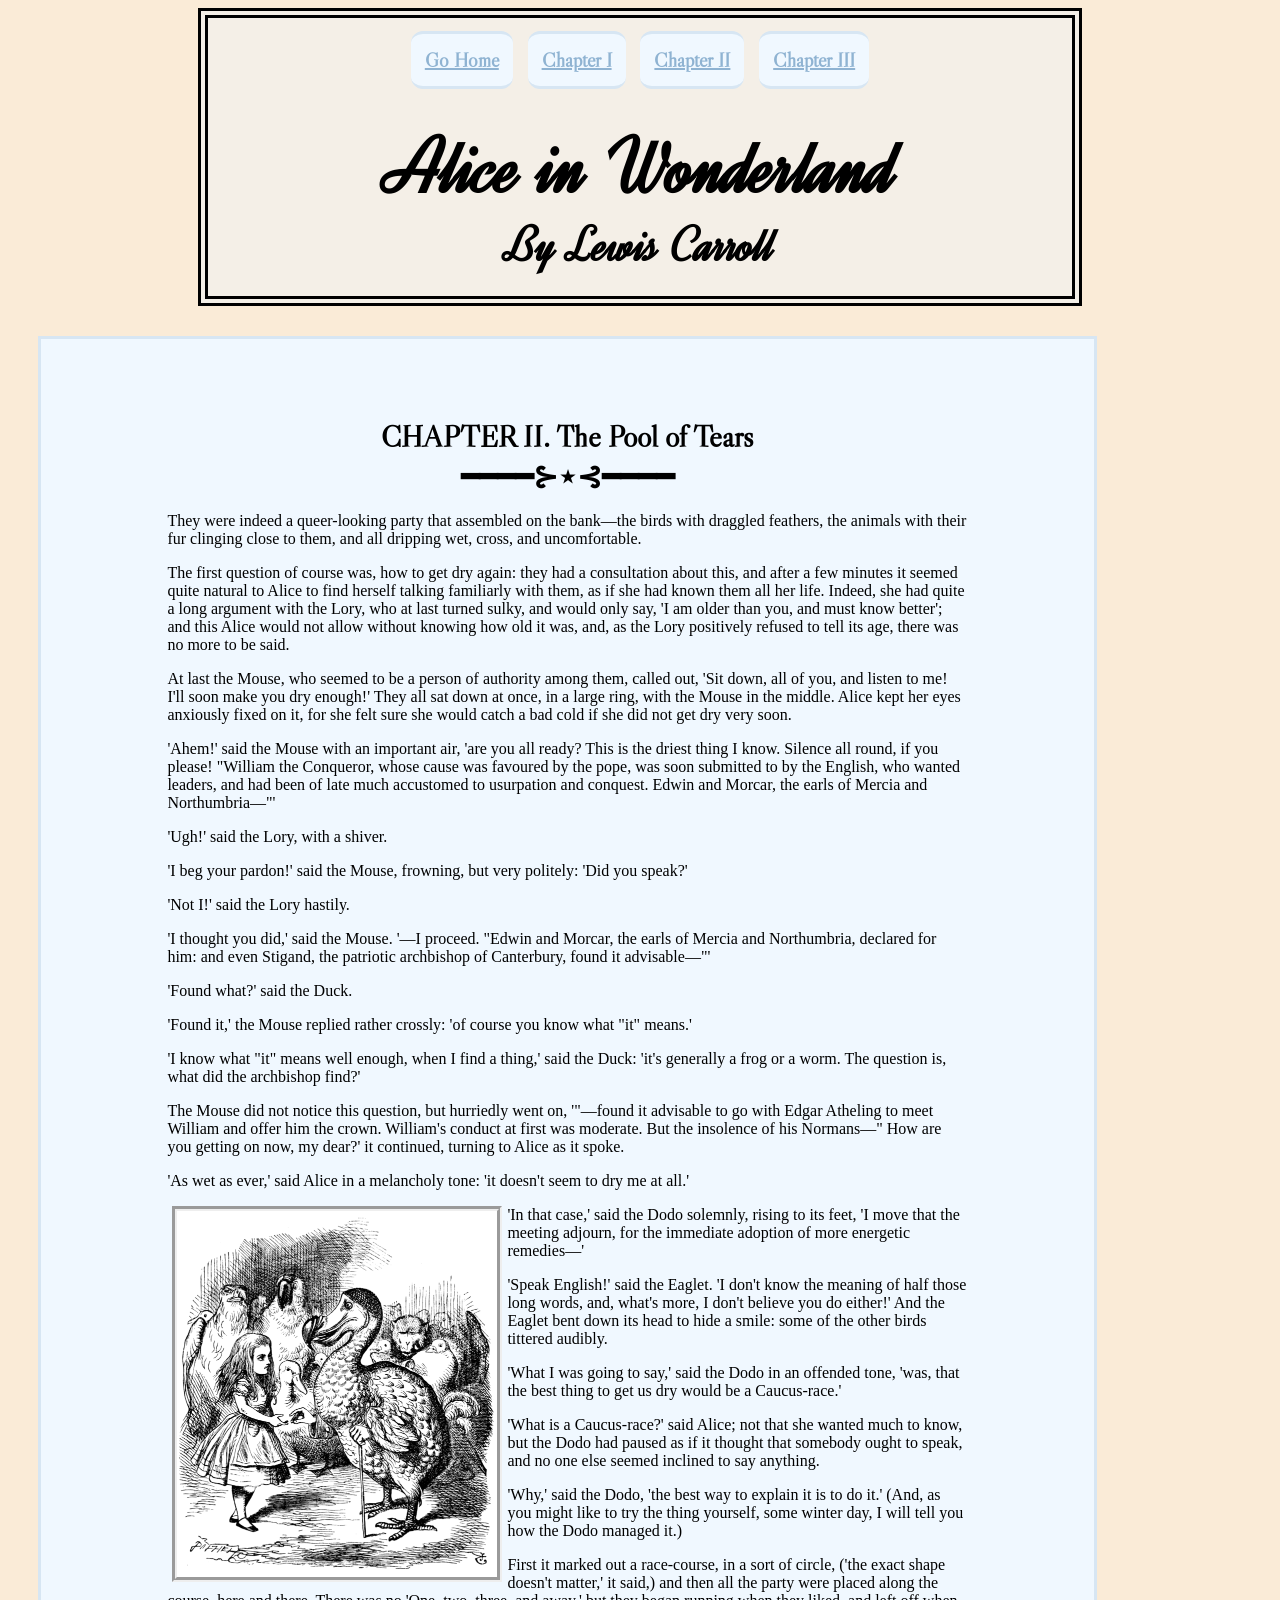
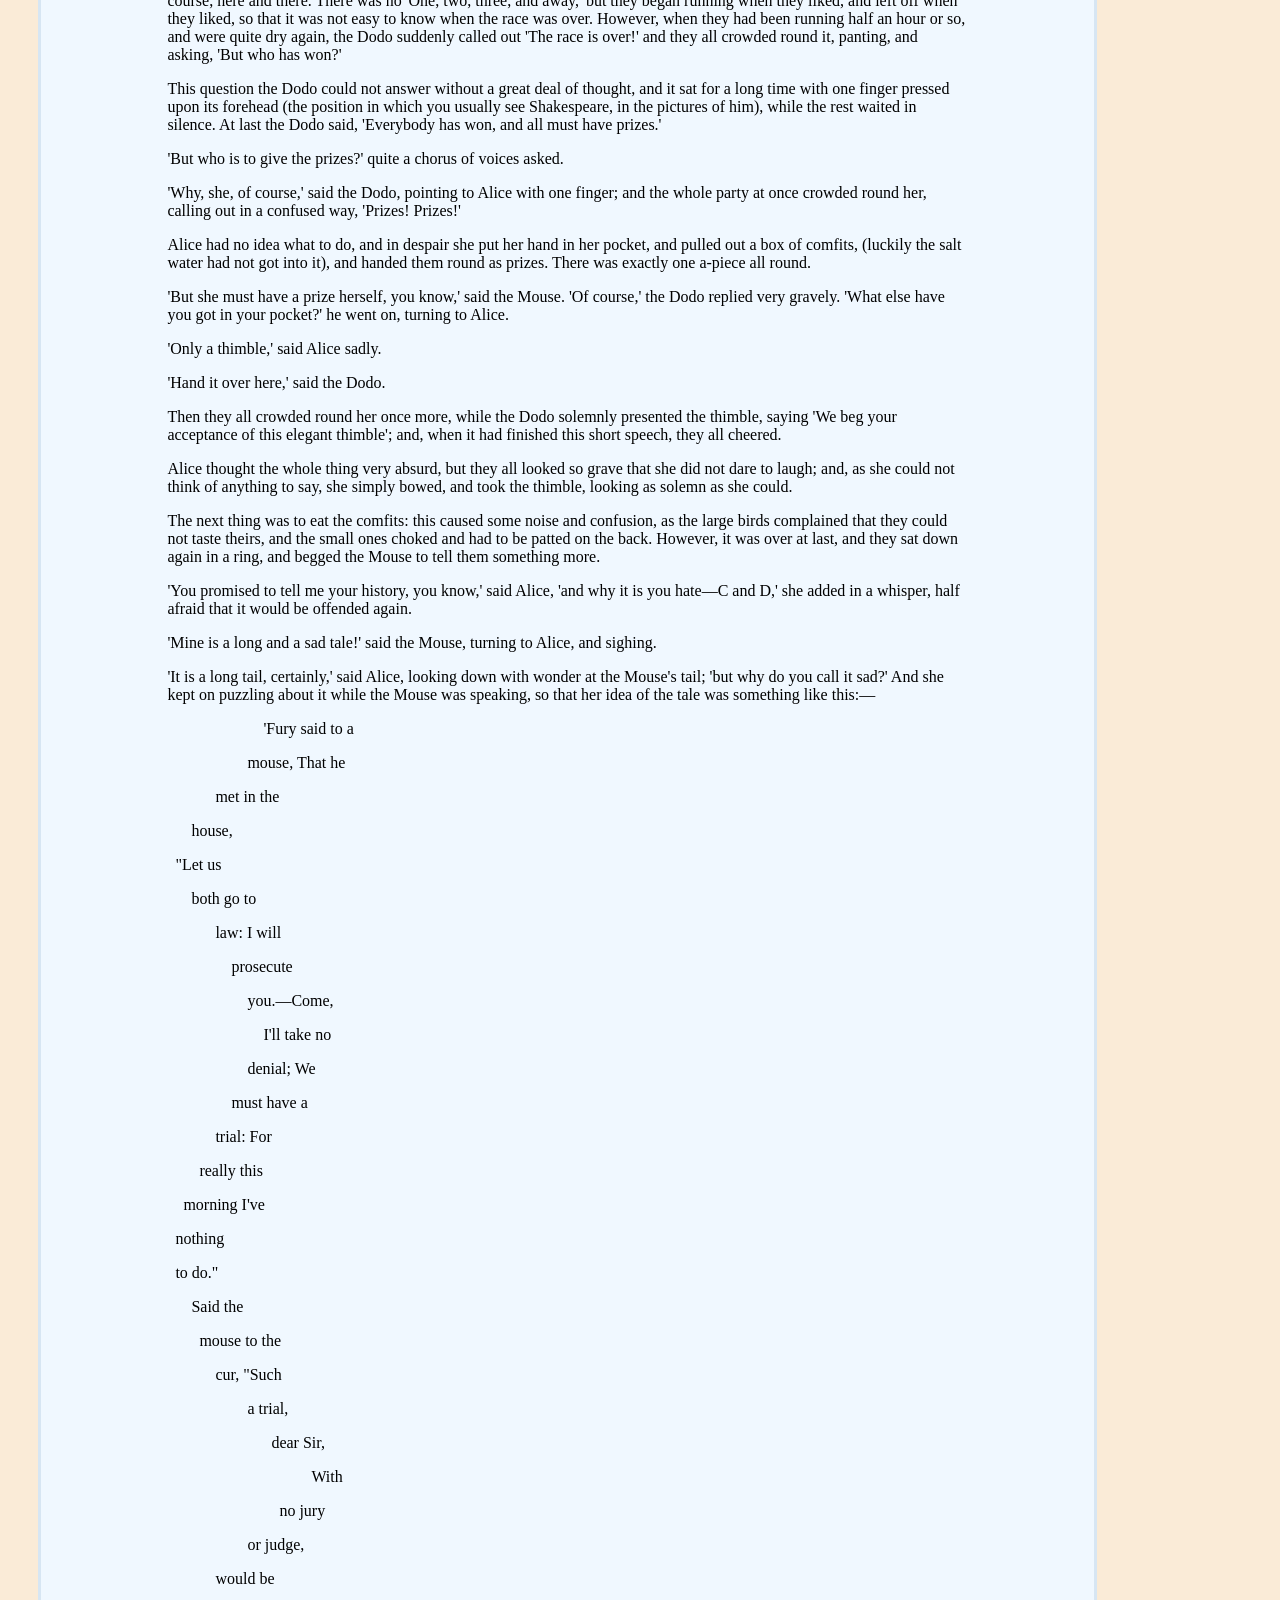
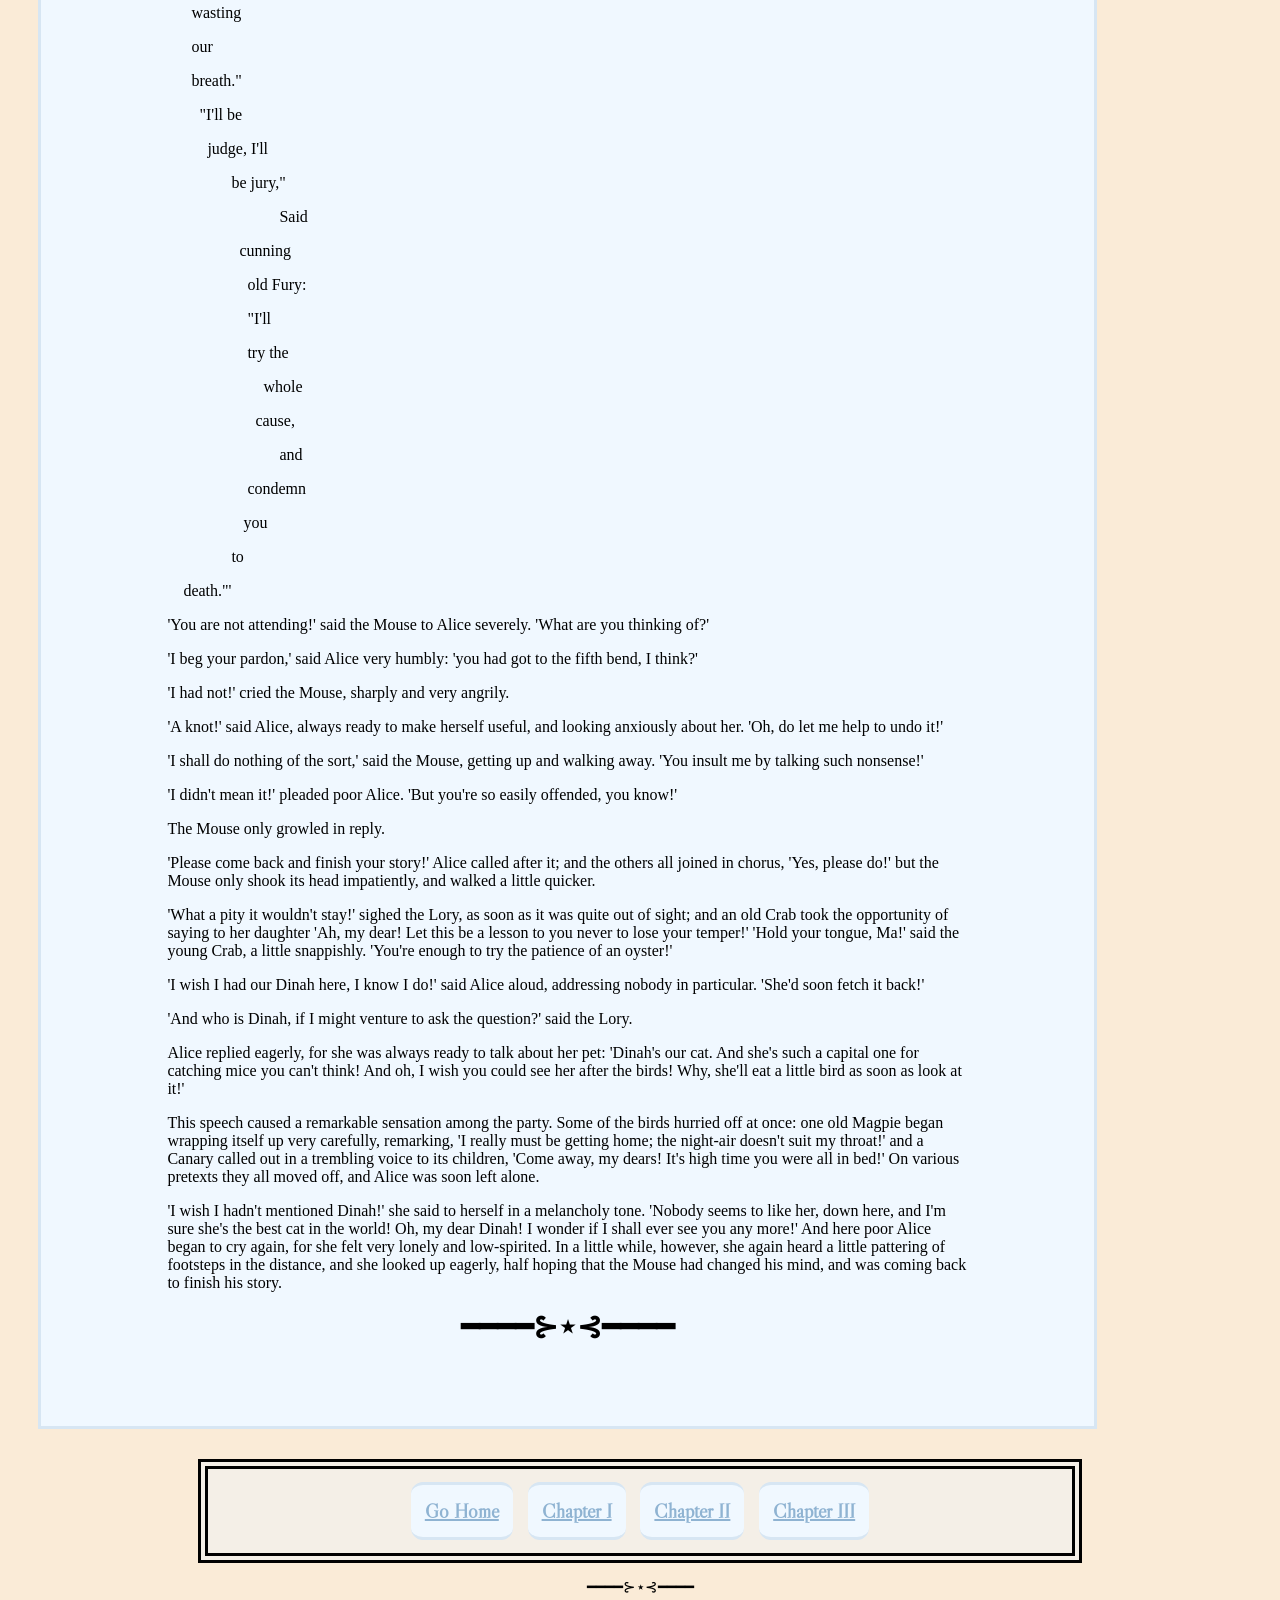
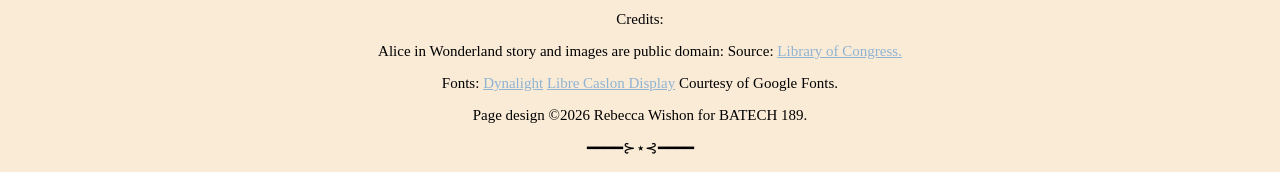
==== chapter3.html @ e9aa7f0c "alice book" ====
<!doctype html>
<html lang="en">
    <head>
        <meta charset="UTF-8" />
        <title>Alice in Wonderland by Lewis Carroll</title>
        <link rel="stylesheet" href="styles.css" />
<link href="https://fonts.googleapis.com/css2?family=Dynalight&display=swap" rel="stylesheet">
<link href="https://fonts.googleapis.com/css2?family=Libre+Caslon+Display&display=swap" rel="stylesheet">
    </head>
    <body>
        <header>
            <div class="container">
                <nav class="nav">
                    <ul>
                        <li class="index.html">
                            <div><a href="index.html">Go Home</a></div>
                        </li>
                        <li>
                            <div><a href="chapter1.html">Chapter I</a></div>
                        </li>
                        <li>
                            <div><a href="chapter2.html">Chapter II</a></div>
                        </li>
                        <li>
                            <div><a href="chapter3.html">Chapter III</a></div>
                        </li>
                    </ul>
                            <h1>Alice in Wonderland</h1>
            <h2>By Lewis Carroll</h2>
                </nav>
            </div>

        </header>

        <section>
                        <h3>CHAPTER II. The Pool of Tears</h3>
            <h3>━━━━⊱⋆⊰━━━━</h3>
<p>They were indeed a queer-looking party that assembled on the bank—the birds with draggled feathers, the animals with their fur clinging close to them, and all dripping wet, cross, and uncomfortable.</p>
<p>The first question of course was, how to get dry again: they had a consultation about this, and after a few minutes it seemed quite natural to Alice to find herself talking familiarly with them, as if she had known them all her life. Indeed, she had quite a long argument with the Lory, who at last turned sulky, and would only say, 'I am older than you, and must know better'; and this Alice would not allow without knowing how old it was, and, as the Lory positively refused to tell its age, there was no more to be said.</p>
<p>At last the Mouse, who seemed to be a person of authority among them, called out, 'Sit down, all of you, and listen to me! I'll soon make you dry enough!' They all sat down at once, in a large ring, with the Mouse in the middle. Alice kept her eyes anxiously fixed on it, for she felt sure she would catch a bad cold if she did not get dry very soon.
<p>'Ahem!' said the Mouse with an important air, 'are you all ready? This is the driest thing I know. Silence all round, if you please! "William the Conqueror, whose cause was favoured by the pope, was soon submitted to by the English, who wanted leaders, and had been of late much accustomed to usurpation and conquest. Edwin and Morcar, the earls of Mercia and Northumbria—"'</p>
<p>'Ugh!' said the Lory, with a shiver.</p>
<p>'I beg your pardon!' said the Mouse, frowning, but very politely: 'Did you speak?'</p>
<p>'Not I!' said the Lory hastily.</p>
<p>'I thought you did,' said the Mouse. '—I proceed. "Edwin and Morcar, the earls of Mercia and Northumbria, declared for him: and even Stigand, the patriotic archbishop of Canterbury, found it advisable—"'</p>
<p>'Found what?' said the Duck.</p>
<p>'Found it,' the Mouse replied rather crossly: 'of course you know what "it" means.'</p>
<p>'I know what "it" means well enough, when I find a thing,' said the Duck: 'it's generally a frog or a worm. The question is, what did the archbishop find?'</p>
<p>The Mouse did not notice this question, but hurriedly went on, '"—found it advisable to go with Edgar Atheling to meet William and offer him the crown. William's conduct at first was moderate. But the insolence of his Normans—" How are you getting on now, my dear?' it continued, turning to Alice as it spoke.</p>
<p>'As wet as ever,' said Alice in a melancholy tone: 'it doesn't seem to dry me at all.'</p>
<img src="alice_3_2.png" alt="Alice talking to Dodo">
<p>'In that case,' said the Dodo solemnly, rising to its feet, 'I move that the meeting adjourn, for the immediate adoption of more energetic remedies—'</p>
<p>'Speak English!' said the Eaglet. 'I don't know the meaning of half those long words, and, what's more, I don't believe you do either!' And the Eaglet bent down its head to hide a smile: some of the other birds tittered audibly.</p>
<p>'What I was going to say,' said the Dodo in an offended tone, 'was, that the best thing to get us dry would be a Caucus-race.'</p>
<p>'What is a Caucus-race?' said Alice; not that she wanted much to know, but the Dodo had paused as if it thought that somebody ought to speak, and no one else seemed inclined to say anything.</p>
<p>'Why,' said the Dodo, 'the best way to explain it is to do it.' (And, as you might like to try the thing yourself, some winter day, I will tell you how the Dodo managed it.)</p>
<p>First it marked out a race-course, in a sort of circle, ('the exact shape doesn't matter,' it said,) and then all the party were placed along the course, here and there. There was no 'One, two, three, and away,' but they began running when they liked, and left off when they liked, so that it was not easy to know when the race was over. However, when they had been running half an hour or so, and were quite dry again, the Dodo suddenly called out 'The race is over!' and they all crowded round it, panting, and asking, 'But who has won?'</p>
<p>This question the Dodo could not answer without a great deal of thought, and it sat for a long time with one finger pressed upon its forehead (the position in which you usually see Shakespeare, in the pictures of him), while the rest waited in silence. At last the Dodo said, 'Everybody has won, and all must have prizes.'</p>
'But who is to give the prizes?' quite a chorus of voices asked.
<p>'Why, she, of course,' said the Dodo, pointing to Alice with one finger; and the whole party at once crowded round her, calling out in a confused way, 'Prizes! Prizes!'</p>
<p>Alice had no idea what to do, and in despair she put her hand in her pocket, and pulled out a box of comfits, (luckily the salt water had not got into it), and handed them round as prizes. There was exactly one a-piece all round.</p>
<p>'But she must have a prize herself, you know,' said the Mouse.
'Of course,' the Dodo replied very gravely. 'What else have you got in your pocket?' he went on, turning to Alice.</p>
<p>'Only a thimble,' said Alice sadly.</p>
<p>'Hand it over here,' said the Dodo.</p>
Then they all crowded round her once more, while the Dodo solemnly presented the thimble, saying 'We beg your acceptance of this elegant thimble'; and, when it had finished this short speech, they all cheered.
<p>Alice thought the whole thing very absurd, but they all looked so grave that she did not dare to laugh; and, as she could not think of anything to say, she simply bowed, and took the thimble, looking as solemn as she could.</p>
<p>The next thing was to eat the comfits: this caused some noise and confusion, as the large birds complained that they could not taste theirs, and the small ones choked and had to be patted on the back. However, it was over at last, and they sat down again in a ring, and begged the Mouse to tell them something more.</p>
<p>'You promised to tell me your history, you know,' said Alice, 'and why it is you hate—C and D,' she added in a whisper, half afraid that it would be offended again.</p>
<p>'Mine is a long and a sad tale!' said the Mouse, turning to Alice, and sighing.</p>
<p>'It is a long tail, certainly,' said Alice, looking down with wonder at the Mouse's tail; 'but why do you call it sad?' And she kept on puzzling about it while the Mouse was speaking, so that her idea of the tale was something like this:—</p>
            
            
        <p class="clearfix" style="padding-left: 6em">'Fury said to a</p>
            <p style="padding-left: 5em">mouse, That he</p>
            <p style="padding-left: 3em">met in the</p>
            <p style="padding-left: 1.5em">house,</p>
            <p style="padding-left: 0.5em">"Let us</p>
            <p style="padding-left: 1.5em">both go to</p>
            <p style="padding-left: 3em">law: I will</p>
            <p style="padding-left: 4em">prosecute</p>
            <p style="padding-left: 5em">you.—Come,</p>
            <p style="padding-left: 6em">I'll take no</p>
            <p style="padding-left: 5em">denial; We</p>
            <p style="padding-left: 4em">must have a</p>
            <p style="padding-left: 3em">trial: For</p>
            <p style="padding-left: 2em">really this</p>
            <p style="padding-left: 1em">morning I've</p>
            <p style="padding-left: 0.5em">nothing</p>
            <p style="padding-left: 0.5em">to do."</p>
            <p style="padding-left: 1.5em">Said the</p>
            <p style="padding-left: 2em">mouse to the</p>
            <p style="padding-left: 3em">cur, "Such</p>
            <p style="padding-left: 5em">a trial,</p>
            <p style="padding-left: 6.5em">dear Sir,</p>
            <p style="padding-left: 9em">With</p>
            <p style="padding-left: 7em">no jury</p>
            <p style="padding-left: 5em">or judge,</p>
            <p style="padding-left: 3em">would be</p>
            <p style="padding-left: 1.5em">wasting</p>
            <p style="padding-left: 1.5em">our</p>
            <p style="padding-left: 1.5em">breath."</p>
            <p style="padding-left: 2em">"I'll be</p>
            <p style="padding-left: 2.5em">judge, I'll</p>
            <p style="padding-left: 4em">be jury,"</p>
            <p style="padding-left: 7em">Said</p>
            <p style="padding-left: 4.5em">cunning</p>
            <p style="padding-left: 5em">old Fury:</p>
            <p style="padding-left: 5em">"I'll</p>
            <p style="padding-left: 5em">try the</p>
            <p style="padding-left: 6em">whole</p>
            <p style="padding-left: 5.5em">cause,</p>
            <p style="padding-left: 7em">and</p>
            <p style="padding-left: 5em">condemn</p>
            <p style="padding-left: 4.75em">you</p>
            <p style="padding-left: 4em">to</p>
            <p style="padding-left: 1em">death."'</p>

<p>'You are not attending!' said the Mouse to Alice severely. 'What are you thinking of?'</p>
<p>'I beg your pardon,' said Alice very humbly: 'you had got to the fifth bend, I think?'</p>
<p>'I had not!' cried the Mouse, sharply and very angrily.</p>
<p>'A knot!' said Alice, always ready to make herself useful, and looking anxiously about her. 'Oh, do let me help to undo it!'</p>
<p>'I shall do nothing of the sort,' said the Mouse, getting up and walking away. 'You insult me by talking such nonsense!'</p>
<p>'I didn't mean it!' pleaded poor Alice. 'But you're so easily offended, you know!'</p>
<p>The Mouse only growled in reply.</p>
<p>'Please come back and finish your story!' Alice called after it; and the others all joined in chorus, 'Yes, please do!' but the Mouse only shook its head impatiently, and walked a little quicker.</p>
<p>'What a pity it wouldn't stay!' sighed the Lory, as soon as it was quite out of sight; and an old Crab took the opportunity of saying to her daughter 'Ah, my dear! Let this be a lesson to you never to lose your temper!' 'Hold your tongue, Ma!' said the young Crab, a little snappishly. 'You're enough to try the patience of an oyster!'</p>
<p>'I wish I had our Dinah here, I know I do!' said Alice aloud, addressing nobody in particular. 'She'd soon fetch it back!'</p>
'And who is Dinah, if I might venture to ask the question?' said the Lory.
<p>Alice replied eagerly, for she was always ready to talk about her pet: 'Dinah's our cat. And she's such a capital one for catching mice you can't think! And oh, I wish you could see her after the birds! Why, she'll eat a little bird as soon as look at it!'</p>
<p>This speech caused a remarkable sensation among the party. Some of the birds hurried off at once: one old Magpie began wrapping itself up very carefully, remarking, 'I really must be getting home; the night-air doesn't suit my throat!' and a Canary called out in a trembling voice to its children, 'Come away, my dears! It's high time you were all in bed!' On various pretexts they all moved off, and Alice was soon left alone.</p>
<p>'I wish I hadn't mentioned Dinah!' she said to herself in a melancholy tone. 'Nobody seems to like her, down here, and I'm sure she's the best cat in the world! Oh, my dear Dinah! I wonder if I shall ever see you any more!' And here poor Alice began to cry again, for she felt very lonely and low-spirited. In a little while, however, she again heard a little pattering of footsteps in the distance, and she looked up eagerly, half hoping that the Mouse had changed his mind, and was coming back to finish his story.</p>
            <h3>━━━━⊱⋆⊰━━━━</h3>
        </section>
        
        <div class="container">
            <nav
                class="nav">
                <ul>
                    <li class="link-current page">
                        <div><a href="index.html">Go Home</a></div>
                    </li>
                    <li>
                        <div><a href="chapter1.html">Chapter I</a></div>
                    </li>
                    <li>
                        <div><a href="chapter2.html">Chapter II</a></div>
                    </li>
                    <li>
                        <div><a href="chapter3.html">Chapter III</a></div>
                    </li>
                </ul>
            </nav>
        </div>

        <footer>
            <p>━━━━⊱⋆⊰━━━━</p>
        <p> Credits:</p>
        <p>Alice in Wonderland story and images are public domain: Source: <a href="https://www.loc.gov/item/12031272" target="_blank">Library of Congress.</a></p>

            <p>Fonts: <a href="https://www.loc.gov/item/12031272" target="_blank"> Dynalight</a>
                <a href="https://fonts.google.com/specimen/Libre+Caslon+Display" target="_blank">Libre Caslon Display</a> Courtesy of Google Fonts.</p>

            <p>Page design ©2026 Rebecca Wishon for BATECH 189.</p> 
            <p>━━━━⊱⋆⊰━━━━</p></footer>
    </body>
</html>
---- styles.css ----
.title {
    color: #000000;
    text-align: center;
    
}
.dynalight-regular {
    font-family: "Dynalight", cursive;
    font-weight: 400;
    font-style: normal;
}
.libre-caslon-display-regular {
  font-family: "Libre Caslon Display", serif;
  font-weight: 400;
  font-style: normal;
}
h1 {
    font-family: "dynalight";
    font-size: 80px;
    line-height: 10px
}

h2 {
    text-align-last: center;
        font-family: "dynalight";
    font-size: 50px;
line-height: 10px;
}
.container {
    display: inline;
}
h3 {
    text-align-last: center;
    font-size: 30px;
    line-height: 10px;
    font-family: Libre Caslon Display;
}

.container div {
    margin: 5px;
    padding: 14px;
    font-size: 20px;
    display: inline-flex;
    background-color: aliceblue;
    border-radius: 12px;
    border-block: solid;
    border-color: #d7e6f3;
    font-family: Libre Caslon Display;
}

.nav {
    font-weight: bolder;
    margin: 10;
    border-top: double 10px;
    border-bottom: double 10px;
    border-right: double 10px;
    border-left: double 10px;
    padding: 3px 2px;
    font-size: 1.2em;
    text-align-last: center;
    background-color: #f4efe7;
    padding-left: 2rem;
    padding-right: 2rem;
    margin-left: auto;
    margin-right: auto;
    max-width: 50rem;
}
ul {
    list-style-type: none;
    padding: 5px;
    margin: 0;
    text-align: center;
}
li {
    display: inline;
    text-align: center;
}
section {
    margin: 30px 30px;
    border: 3px solid;
    border-color:#d7e6f3;
    padding: 5% 10% 5%;
    background-color: aliceblue;
    box-shadow: 3px 4px 15px var(--rule);
    max-width: 50em;
}
/* unvisited link */
a:link {
  color:#8fb3d2;
}

/* visited link */
a:visited {
  color: #8fb3d2;
}

/* mouse over link */
a:hover {
  color: #000000;
}

/* selected link */
a:active {
  color: #000000;
}

img { width: 40%;
    border-style: groove; 
    border-width: 5px;
    float: left;
    margin: 0 5px 10px 5px
}

footer{text-align: center;
font-size: 15px;}

html{background-color: antiquewhite;}
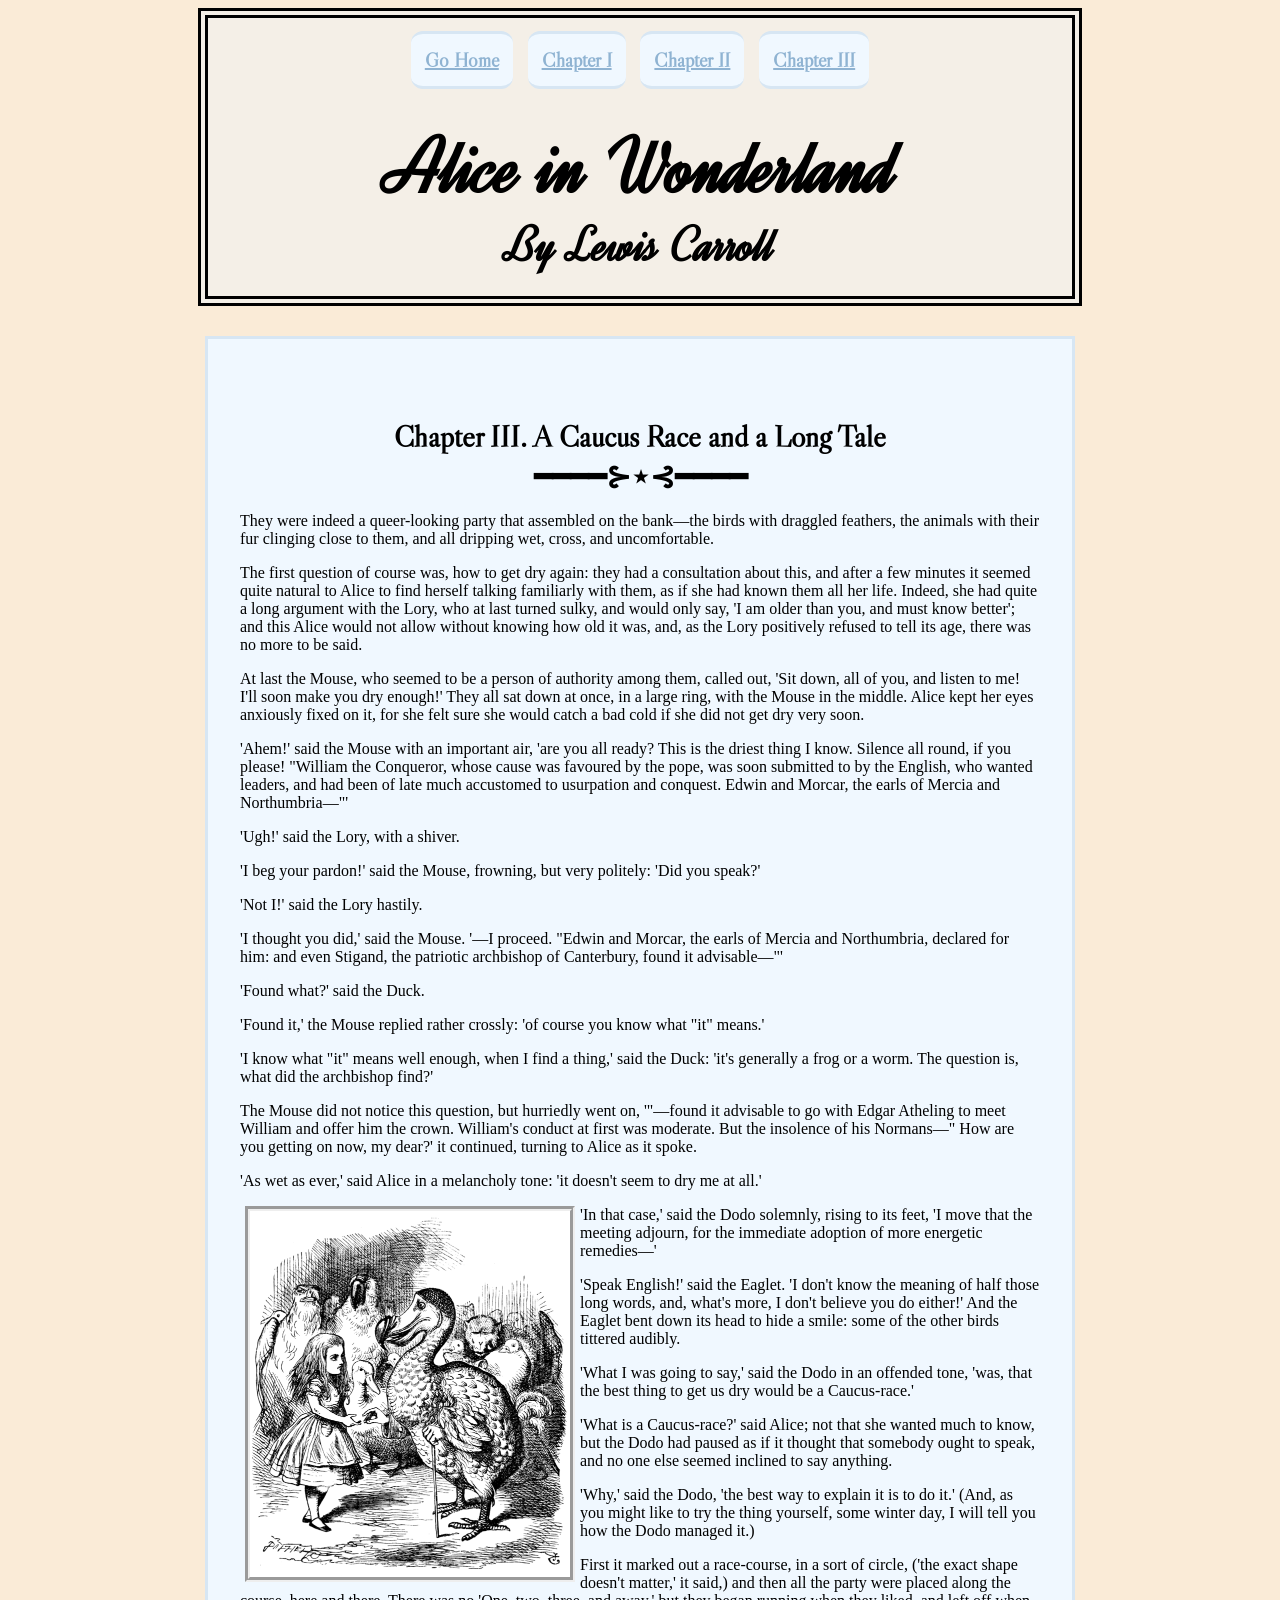
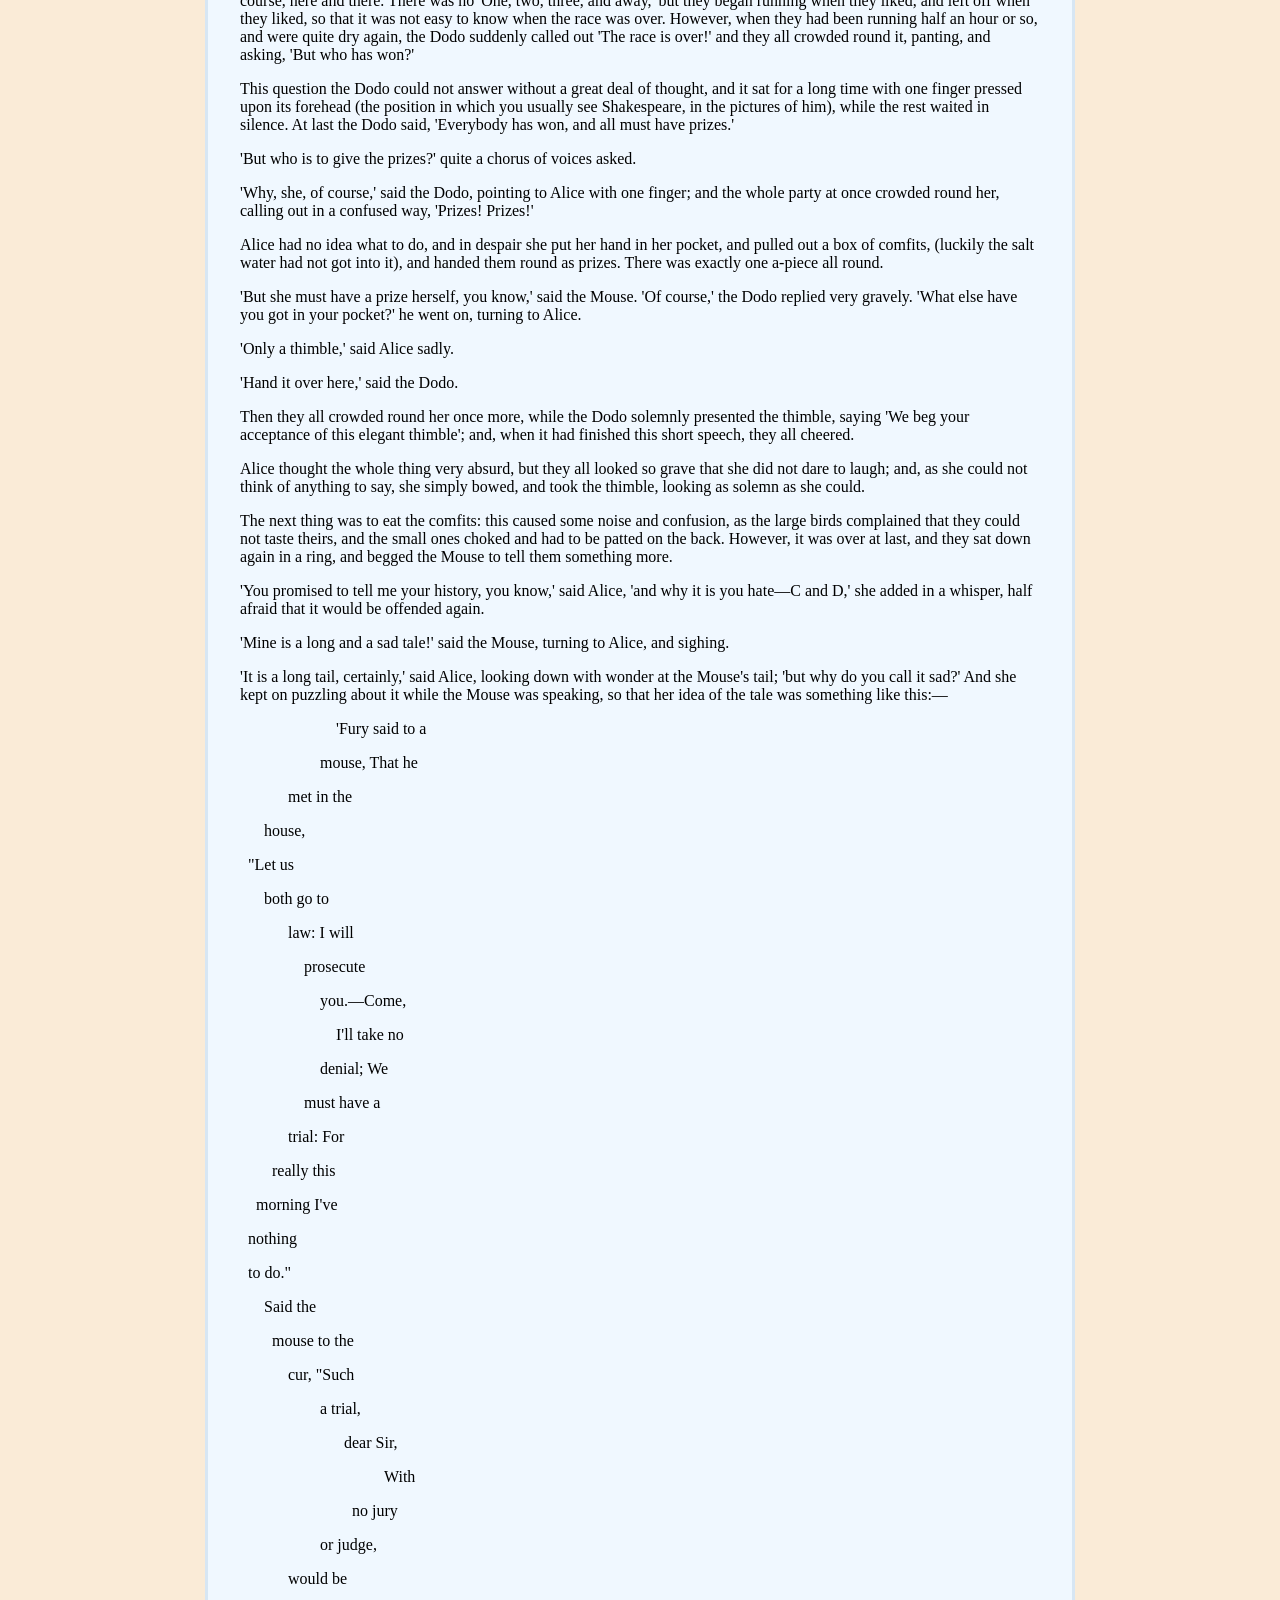
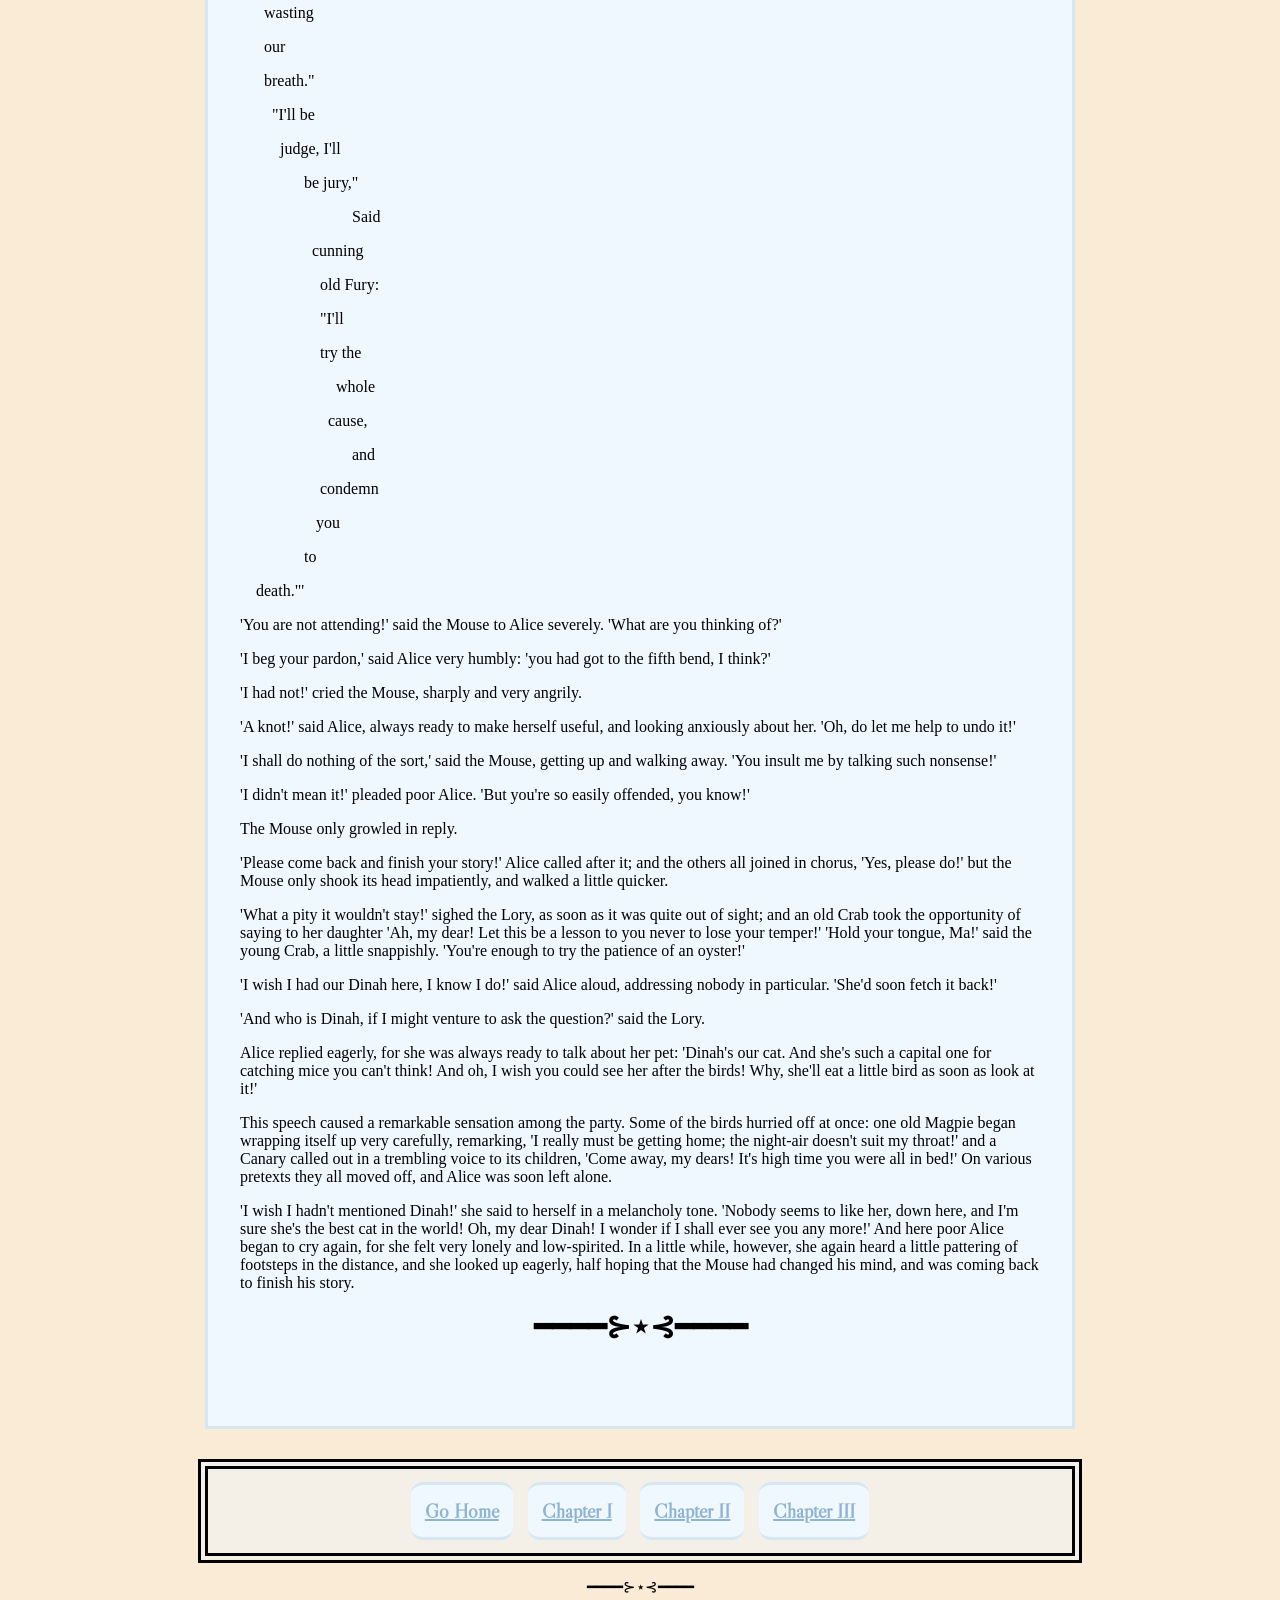
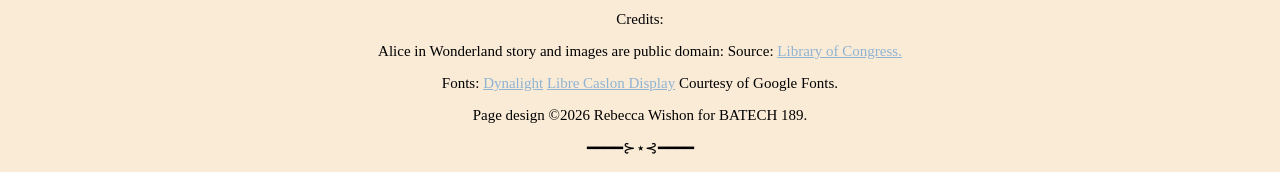
==== commit dcd94d7a: "Update chapter3.html" ====
--- a/chapter3.html
+++ b/chapter3.html
@@ -33,7 +33,7 @@
         </header>
 
         <section>
-                        <h3>CHAPTER II. The Pool of Tears</h3>
+                        <h3>Chapter III. A Caucus Race and a Long Tale</h3>
             <h3>━━━━⊱⋆⊰━━━━</h3>
 <p>They were indeed a queer-looking party that assembled on the bank—the birds with draggled feathers, the animals with their fur clinging close to them, and all dripping wet, cross, and uncomfortable.</p>
 <p>The first question of course was, how to get dry again: they had a consultation about this, and after a few minutes it seemed quite natural to Alice to find herself talking familiarly with them, as if she had known them all her life. Indeed, she had quite a long argument with the Lory, who at last turned sulky, and would only say, 'I am older than you, and must know better'; and this Alice would not allow without knowing how old it was, and, as the Lory positively refused to tell its age, there was no more to be said.</p>
--- a/styles.css
+++ b/styles.css
@@ -82,6 +82,11 @@
     background-color: aliceblue;
     box-shadow: 3px 4px 15px var(--rule);
     max-width: 50em;
+    padding-left: 2rem;
+    padding-right: 2rem;
+    margin-left: auto;
+    margin-right: auto;
+    max-width: 50rem;
 }
 /* unvisited link */
 a:link {
@@ -113,4 +118,4 @@
 footer{text-align: center;
 font-size: 15px;}
 
-html{background-color: antiquewhite;}+html{background-color: antiquewhite;}
